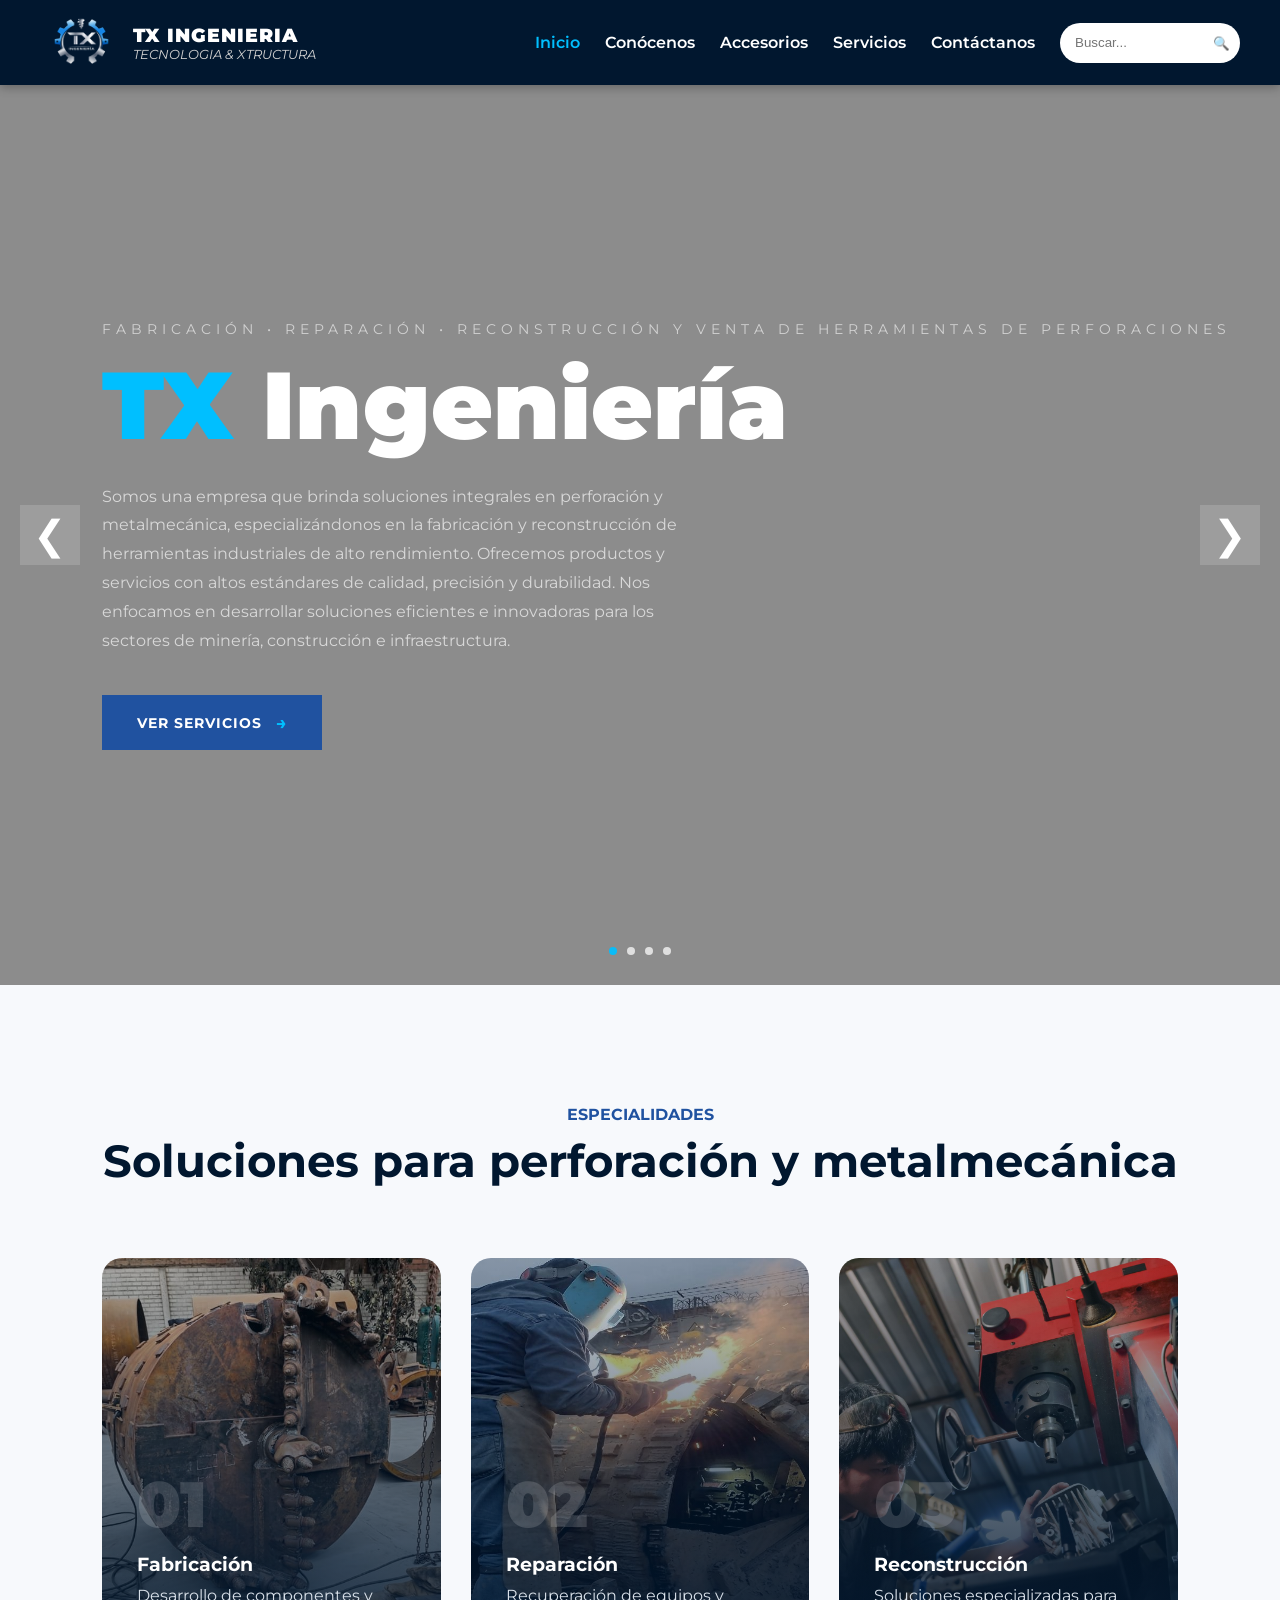
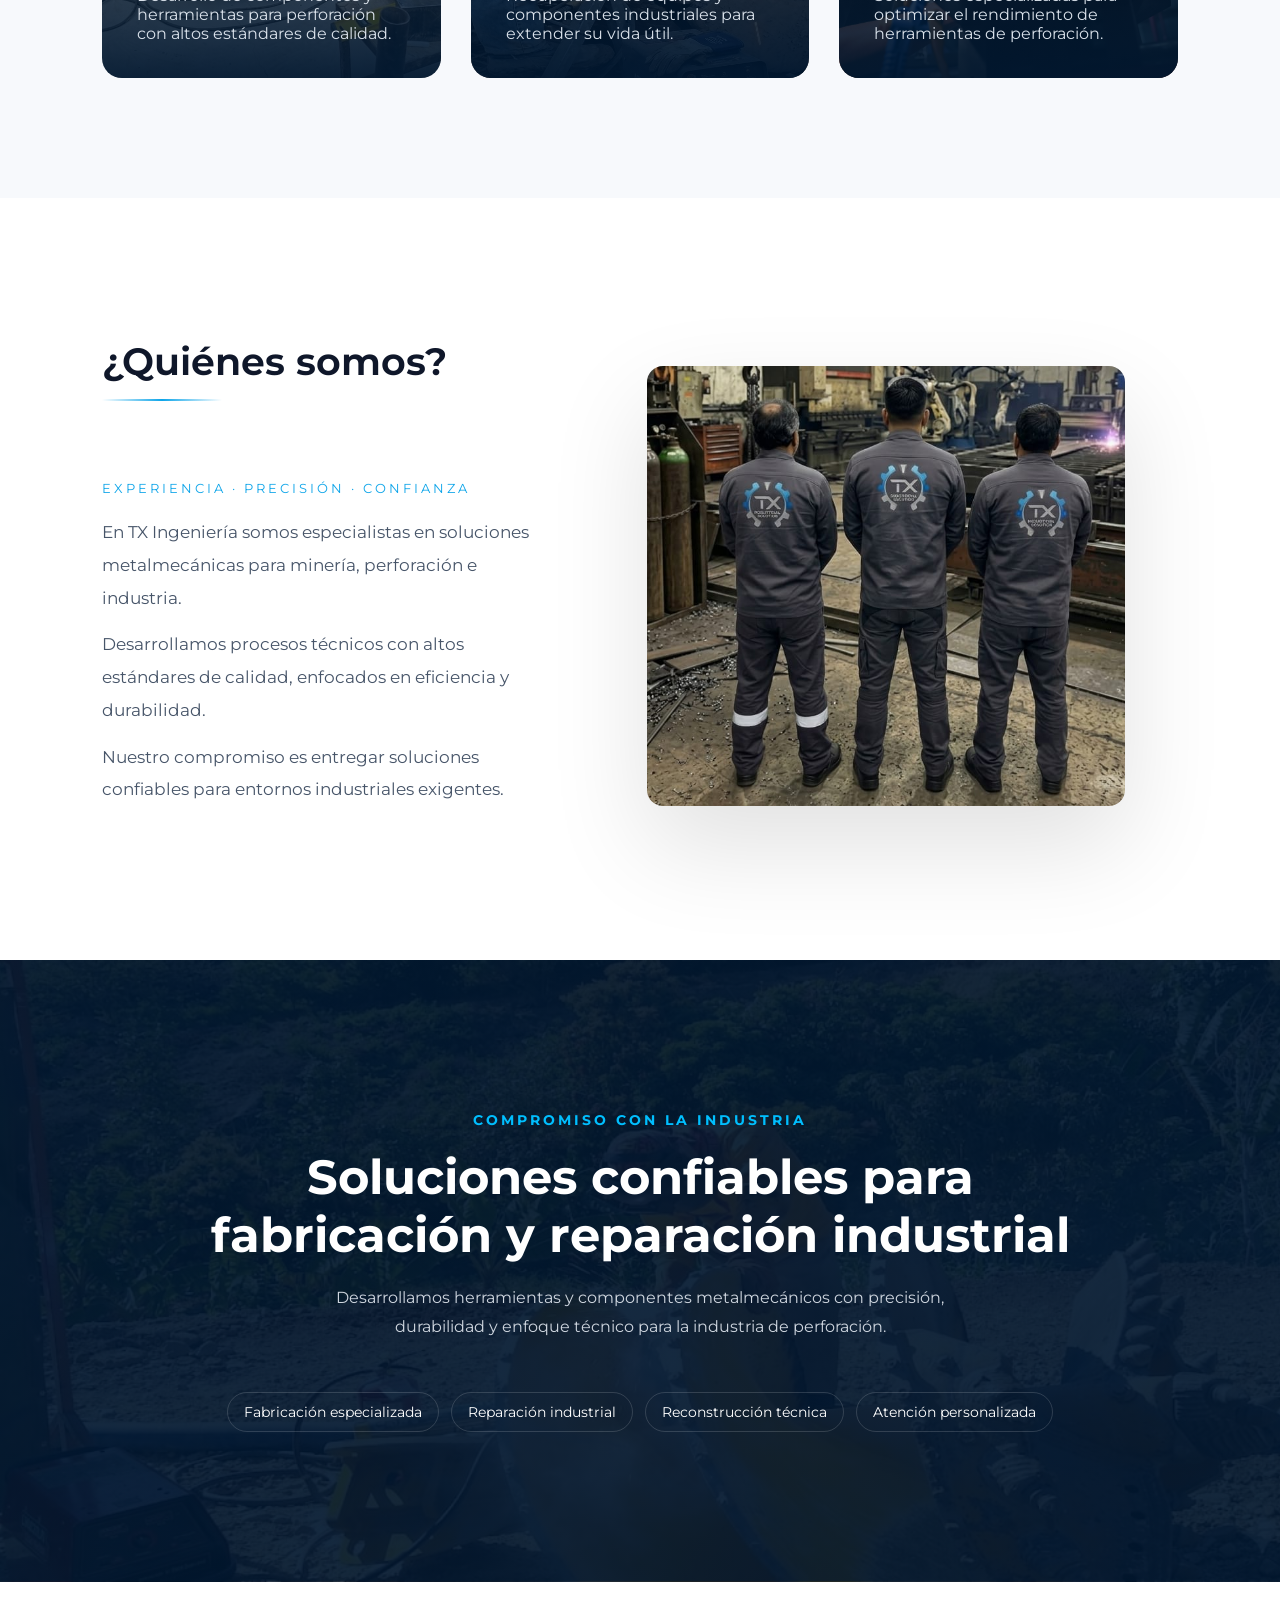
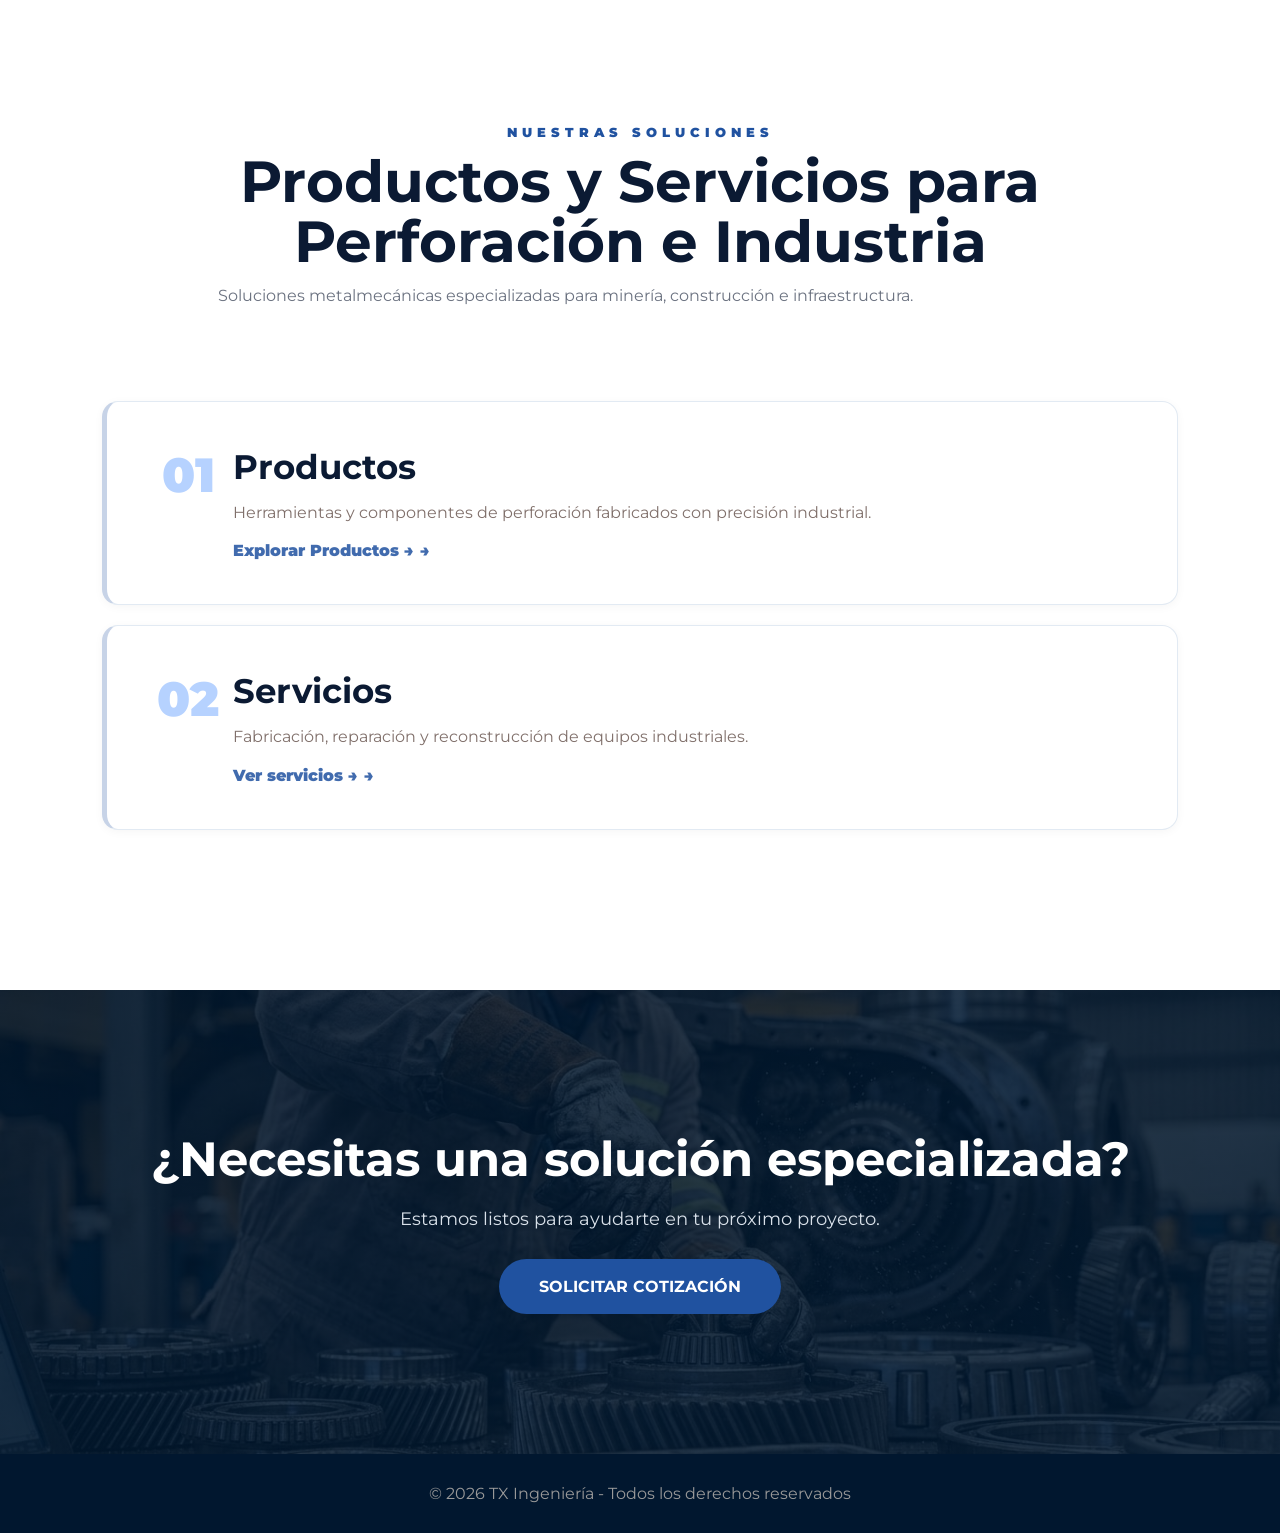
==== index.html @ c8438cda "Add files via upload" ====
<!DOCTYPE html>
<html lang="es">

<head>

<meta charset="UTF-8">
<meta name="viewport" content="width=device-width, initial-scale=1.0">

<title>TX Ingeniería</title>

<link rel="preconnect" href="https://fonts.googleapis.com">
<link rel="preconnect" href="https://fonts.gstatic.com" crossorigin>

<link href="https://fonts.googleapis.com/css2?family=Montserrat:wght@300;400;700;900&display=swap" rel="stylesheet">

<link rel="stylesheet" href="stylesinicio.css">
<link rel="icon" type="image/png" href="imagenes/logotx.png">
<link rel="stylesheet" href="JS/buscador.css">
<link rel="stylesheet" href="WHATSAPP/whatsapp.css">
<script src="WHATSAPP/whatsapp.js" defer></script>
<link rel="stylesheet" href="responsive.css">
</head>

<body>
<!-- NAVBAR -->
<header class="navbar">

  <div class="logo">
    <img src="imagenes/LOGO.png" alt="Logo TX Ingeniería">
    <div class="logo-text">
      <h1>TX INGENIERIA</h1>
      <p>TECNOLOGIA & XTRUCTURA</p>
    </div>
  </div>
  <nav>

    <ul class="menu">

      <!-- INICIO -->
      <li>
         <a class="activo" href="index.html">Inicio</a>      </li>

      <!-- CONÓCENOS -->
      <li>
        <a href="CONOCENOS/CONOCENOS.html">Conócenos</a>
      </li>

      <!-- PRODUCTOS -->
      <li class="dropdown">

        <a href="PRODUCTOS/productos.html">
          Accesorios
        </a>

        <ul class="submenu">

          <li>
            <a href="PRODUCTOS/productos.html#bigpiloto">
              Big Piloto
            </a>
          </li>

          <li>
            <a href="PRODUCTOS/productos.html#basebig">
              Base Big Piloto
            </a>
          </li>

          <li>
            <a href="PRODUCTOS/productos.html#acoplesbauer">
              Acoples Bauer
            </a>
          </li>

          <li>
            <a href="PRODUCTOS/productos.html#picasoverlay">
              Picas Overlay
            </a>
          </li>

          <li>
            <a href="PRODUCTOS/productos.html#portapicas">
              Porta Picas
            </a>
          </li>

          <li>
            <a href="PRODUCTOS/productos.html#portapicas">
              Ver más..
            </a>
          </li>


        </ul>

      </li>

      <!-- SERVICIOS -->
      <li class="dropdown">

        <a href="SERVICIOS/SERVICIOS.html">
          Servicios
        </a>

        <ul class="submenu">

          <li>
            <a href="SERVICIOS/SERVICIOS.html">
              FABRICACION Y REPARACION DE BARRA KELLY
            </a>
          </li>

          <li>
            <a href="SERVICIOS/SERVICIOS.html">
              FABRICACION Y REPARACION DE TANQUES DE LODO 
            </a>
          </li>

          <li>
            <a href="SERVICIOS/SERVICIOS.html">
              FABRICACION Y REPARACION DE PLANTA MEZCLADORA DE BENTONITA
            </a>
          </li>

          <li>
            <a href="SERVICIOS/SERVICIOS.html">
              FABRICACION Y REPARACION DE CORE BARREL DRILLING 
            </a>
          </li>
           <li>
            <a href="SERVICIOS/SERVICIOS.html">
              FABRICACION Y REPARACION DE HÉLICES
            </a>
          </li>
           <li>
            <a href="SERVICIOS/SERVICIOS.html">
              Ver más...
            </a>
          </li>
        </ul>

      </li>
      <!-- CONTACTO -->
      <li>
        <a href="CONTACTO/CONTACTO.html">
          Contáctanos
        </a>
      </li>

      <!-- BUSCADOR -->
    <li>
    <div class="search-container">

        <input
            type="text"
            placeholder="Buscar..."
            id="searchInput"
        >

        <button type="button" id="searchBtn">
            🔍
        </button>

        <div id="searchResults"></div>

    </div>
</li>

    </ul>

  </nav>

</header>

<!-- HERO -->
<!-- HERO SLIDER -->
<section class="hero-slider">

    <div class="slide active">

        <video autoplay muted loop playsinline>
            <source src="videotxing/FONDOINICIO.mp4" type="video/mp4">
        </video>

        <div class="overlay"></div>

        <div class="content">
            <p class="subtitle">
                FABRICACIÓN • REPARACIÓN • RECONSTRUCCIÓN Y VENTA DE HERRAMIENTAS DE PERFORACIONES
            </p>

            <h1 class="title">
                <span>TX</span> Ingeniería
            </h1>

            <p class="description">
                Somos una empresa que brinda soluciones integrales en perforación y metalmecánica, especializándonos en la fabricación y reconstrucción de herramientas industriales de alto rendimiento.

                Ofrecemos productos y servicios con altos estándares de calidad, precisión y durabilidad.

                Nos enfocamos en desarrollar soluciones eficientes e innovadoras para los sectores de minería, construcción e infraestructura.
            </p>

            <a href="SERVICIOS/SERVICIOS.html" class="button">
    VER SERVICIOS
</a>
        </div>

    </div>

    <div class="slide">

        <img src="imagenes/slide1.jpeg" alt="Ingeniería y Construcción">

        <div class="overlay"></div>

        <div class="content">

            <p class="subtitle">ÁREA ESPECIALIZADA</p>

            <h1 class="title">
                Ingeniería y Construcción
            </h1>

            <p class="description">
                Soluciones en proyectos industriales y mineros, con tecnología de punta y seguridad certificada.
            </p>
<a href="SERVICIOS/SERVICIOS.html" class="button">
    VER SERVICIOS
</a>
        </div>

    </div>

    <div class="slide">

        <img src="imagenes/slider02.jpeg" alt="Soluciones Técnicas">

        <div class="overlay"></div>

        <div class="content">

            <p class="subtitle">ÁREA ESPECIALIZADA</p>

            <h1 class="title">
                Soluciones Técnicas
            </h1>

            <p class="description">
                Diseño y optimización de proyectos con equipos especializados en perforación y cimentación.
            </p>
<a href="SERVICIOS/SERVICIOS.html" class="button">
    VER SERVICIOS
</a>
        </div>

    </div>

    <div class="slide">

        <img src="imagenes/slide03.jpeg" alt="Proyectos Destacados">

        <div class="overlay"></div>

        <div class="content">

            <p class="subtitle">ÁREA ESPECIALIZADA</p>

            <h1 class="title">
                Proyectos Destacados
            </h1>

            <p class="description">
                Desarrollo de estructuras y herramientas industriales fabricadas con altos estándares de calidad.
            </p>
<a href="SERVICIOS/SERVICIOS.html" class="button">
    VER SERVICIOS
</a>
        </div>

    </div>

    <button class="slider-btn prev">&#10094;</button>
    <button class="slider-btn next">&#10095;</button>

    <div class="slider-dots">
        <span class="dot active"></span>
        <span class="dot"></span>
        <span class="dot"></span>
        <span class="dot"></span>
    </div>
<!-- estructura inicio -->
</section>
<section class="intro-home">

</section>
<!-- estructura inicio -->

<!-- PANEL -->
<section class="especialidades-home">

    <div class="titulo-home">
        <span>ESPECIALIDADES</span>
        <h2>Soluciones para perforación y metalmecánica</h2>
    </div>

    <div class="especialidades-grid">

        <div class="especialidad-home">
            <img src="imagenes/slider10.jpeg">

            <div class="especialidad-info">
                <span>01</span>
                <h3>Fabricación</h3>
                <p>
                    Desarrollo de componentes y herramientas para perforación con altos estándares de calidad.
                </p>
            </div>
        </div>

        <div class="especialidad-home">
            <img src="imagenes/slider11.jpg">

            <div class="especialidad-info">
                <span>02</span>
                <h3>Reparación</h3>
                <p>
                    Recuperación de equipos y componentes industriales para extender su vida útil.
                </p>
            </div>
        </div>

        <div class="especialidad-home">
            <img src="imagenes/slider03.jpg">

            <div class="especialidad-info">
                <span>03</span>
                <h3>Reconstrucción</h3>
                <p>
                    Soluciones especializadas para optimizar el rendimiento de herramientas de perforación.
                </p>
            </div>
        </div>

    </div>

</section>
<!-- QUIÉNES SOMOS -->
<section class="inicio-nosotros">

    <h2>¿Quiénes somos?</h2>

    <div class="inicio-contenido">

        <div class="inicio-texto">
            <span>Experiencia · Precisión · Confianza</span>

            <p>
                En TX Ingeniería somos especialistas en soluciones metalmecánicas para minería, perforación e industria.
            </p>

            <p>
                Desarrollamos procesos técnicos con altos estándares de calidad, enfocados en eficiencia y durabilidad.
            </p>

            <p>
                Nuestro compromiso es entregar soluciones confiables para entornos industriales exigentes.
            </p>
        </div>

        <div class="inicio-img">
            <img src="imagenes/slider7.jpeg" alt="TX Ingeniería">
        </div>

    </div>
</section>
<!-- COMPROMISO -->
<section class="compromiso-home">

    <div class="compromiso-overlay"></div>

    <div class="compromiso-content">

        <span>COMPROMISO CON LA INDUSTRIA</span>

        <h2>Soluciones confiables para fabricación y reparación industrial</h2>

        <p>
            Desarrollamos herramientas y componentes metalmecánicos con precisión, durabilidad y enfoque técnico para la industria de perforación.
        </p>

        <div class="compromiso-tags">

            <div>Fabricación especializada</div>
            <div>Reparación industrial</div>
            <div>Reconstrucción técnica</div>
            <div>Atención personalizada</div>

        </div>

    </div>

</section>
<!-- NUESTRAS SOLUCIONES -->
 <section class="soluciones-home">

    <div class="titulo-soluciones">
        <span>NUESTRAS SOLUCIONES</span>
        <h2>Productos y Servicios para Perforación e Industria</h2>
        <p>Soluciones metalmecánicas especializadas para minería, construcción e infraestructura.</p>
    </div>

    <div class="soluciones-panel">

        <a href="PRODUCTOS/productos.html" class="panel producto">

            <div class="panel-num">01</div>

            <div class="panel-content">
                <h3>Productos</h3>
                <p>Herramientas y componentes de perforación fabricados con precisión industrial.</p>
                <span>Explorar Productos →</span>
            </div>

        </a>

        <a href="SERVICIOS/SERVICIOS.html" class="panel servicios">

            <div class="panel-num">02</div>

            <div class="panel-content">
                <h3>Servicios</h3>
                <p>Fabricación, reparación y reconstrucción de equipos industriales.</p>
                <span>Ver servicios →</span>
            </div>

        </a>

    </div>

</section>
<!-- CTA -->
<section class="cta-home">

    <div class="cta-home-overlay"></div>

    <div class="cta-home-content">

        <h2>
            ¿Necesitas una solución especializada?
        </h2>

        <p>
            Estamos listos para ayudarte en tu próximo proyecto.
        </p>

        <a href="CONTACTO/CONTACTO.html" class="btn-cta-home">
            SOLICITAR COTIZACIÓN
        </a>

    </div>

</section>

<!-- FOOTER -->
<footer>
  <p>
    © 2026 TX Ingeniería - Todos los derechos reservados
  </p>
</footer>
<script>
const el = document.querySelector(".inicio-img");

if(el){
    const observer = new IntersectionObserver(entries=>{
        entries.forEach(e=>{
            if(e.isIntersecting){
                e.target.classList.add("visible");
            }
        });
    },{threshold:0.3});

    observer.observe(el);
}
</script>

<script src="script.js"></script>

<script src="JS/buscador.js"></script>

</body>
---- stylesinicio.css ----
*{
    margin:0;
    padding:0;
    box-sizing:border-box;
}

body{
    font-family:'Montserrat', sans-serif;
}

.navbar{
    background-color:#01172f;
    display:flex;
    justify-content:space-between;
    align-items:center;
    padding:15px 40px;
    position:sticky;
    top:0;
    z-index:1000;
    box-shadow:0 2px 10px rgba(0,0,0,0.3);
}
.logo {
  display: flex;
  align-items: center;
  gap: 10px;
}

.logo img {
  height: 55px;
}

.logo-text h1 {
  color: #ffffff;
  font-size: 1.2em;
  font-weight: 900;
  letter-spacing: 1px;
}

.logo-text p {
  color: #d1d1d1;
  font-size: 0.8em;
  font-style: italic;
}

nav ul.menu{
    list-style:none;
    display:flex;
    align-items:center;
    gap:25px;
}

nav ul.menu li a{
    color:#ffffff;
    text-decoration:none;
    font-weight:600;
    transition:color 0.3s;
}
nav ul.menu li a:hover{
    color:#00bfff;
}

/* DROPDOWN */
.menu li{
    position: relative;
}
/* SUBMENÚ */
.submenu{
    display: none;
    position: absolute;
    top: 100%;
    left: 0;
    background: white;
    min-width: 240px;
    border-radius: 8px;
    box-shadow: 0 5px 15px rgba(0,0,0,0.25);
    padding: 10px 0;
    z-index: 999;
}
/* ITEMS DEL SUBMENÚ */
.submenu li{
    list-style: none;
}
/* LINKS */
.submenu li a{
    color: #01172f !important;
    display: block;
    padding: 12px 18px;
    text-decoration: none;
    font-size: 14px;
    transition: 0.3s;
}
/* HOVER */
.submenu li a:hover{
    background: #00bfff;
    color: white !important;
}
/* MOSTRAR SUBMENÚ */
.dropdown:hover .submenu{
    display: block;
}
.search-icon{
    font-size:1.2em;
    cursor:pointer;
    color:#ffffff;
    transition:color 0.3s;
}
.search-icon:hover{
    color:#569bb3;
}
.hero{
    position:relative;
    width:100%;
    height:100vh;
    overflow:hidden;
}
.hero video{
    position:absolute;
    top:50%;
    left:50%;
    min-width:100%;
    min-height:100%;
    transform:translate(-50%, -50%);
    object-fit:cover;
}
.overlay{
    position:absolute;
    inset:0;
    background:rgba(0,0,0,0.45);
}
.content{
    position:relative;
    z-index:10;
    width:100%;
    height:100%;
    display:flex;
    flex-direction:column;
    justify-content:center;
    padding-left:8%;
}

.subtitle{
    color:#d1d1d1;
    font-size:14px;
    letter-spacing:5px;
    margin-bottom:20px;
    animation:fadeUp 1s ease;
}

.title{
    font-size:95px;
    font-weight:900;
    line-height:1;
    color:white;
    max-width:900px;
    animation:slideLeft 1.5s ease;
}

.title span{
    color:#00bfff;
    animation:glow 2s infinite alternate;
}

.description{
    margin-top:30px;
    color:#d8d8d8;
    max-width:600px;
    line-height:1.8;
    animation:fadeUp 2s ease;
}

.button{
    display:inline-flex;
    align-items:center;
    justify-content:center;
    gap:14px;

    margin-top:40px;

    width:220px;
    padding:17px 25px;

    border:none;

    background:#2052A0;

    color:#ffffff;

    font-family:'Montserrat', sans-serif;
    font-size:14px;
    font-weight:700;
    letter-spacing:1px;

    text-decoration:none;

    cursor:pointer;

    transition:.35s ease;

    animation:fadeUp 2.5s ease;
}

.button::after{
    content:"→";

    color:#00bfff;

    font-size:1.1rem;

    transition:.35s ease;
}

.button:hover{
    background:#00bfff;

    color:#01172f;

    transform:translateY(-4px);

    box-shadow:0 10px 25px rgba(0,0,0,.25);
}

.button:hover::after{
    color:#01172f;

    transform:translateX(5px);
}
.resultado-item{
    display:flex;
    align-items:center;
    gap:10px;
    padding:10px;
    cursor:pointer;
    border-bottom:1px solid #eee;
}

.resultado-item:hover{
    background:#f5f5f5;
}

.resultado-item img{
    width:50px;
    height:50px;
    object-fit:cover;
    border-radius:6px;
}

.resultado-item span{
    color:#01172f;
    font-size:14px;
    font-weight:600;
}
.panel{
    background:#021533;
    color:white;
    padding:80px 40px;
    text-align:center;
}

.panel h2{
    font-size:32px;
    margin-bottom:50px;
    color:#d6dfe2;
    text-transform:uppercase;
    letter-spacing:2px;
}

.panel-container{
    display:flex;
    flex-wrap:wrap;
    justify-content:center;
    gap:40px;
}

.panel-item{
    background:rgba(255,255,255,0.05);
    border:1px solid rgba(255,255,255,0.2);
    border-radius:10px;
    width:300px;
    padding:25px;
    transition:transform 0.3s, box-shadow 0.3s;
}

.panel-item:hover{
    transform:translateY(-5px);
    box-shadow:0 0 15px rgba(0,198,255,0.5);
}

.panel-item h3{
    color:#ebf6f9;
    margin-bottom:15px;
    font-size:1.3em;
}

.panel-item p{
    color:#d1d1d1;
    font-size:0.95em;
    line-height:1.6;
}

@keyframes slideLeft{
    from{opacity:0;transform:translateX(-100px);}
    to{opacity:1;transform:translateX(0);}
}

@keyframes fadeUp{
    from{opacity:0;transform:translateY(40px);}
    to{opacity:1;transform:translateY(0);}
}

@media(max-width:768px){
    .content{padding:30px;}
    .title{font-size:50px;}
    .panel-container{flex-direction:column;align-items:center;}
}
/* ===========================
   HERO SLIDER
=========================== */

.hero-slider{
    position:relative;
    width:100%;
    height:100vh;
    overflow:hidden;
}

.hero-slider .slide{
    position:absolute;
    inset:0;
    opacity:0;
    transition:opacity 1s ease-in-out;
    pointer-events:none;
}

.hero-slider .slide.active{
    opacity:1;
    pointer-events:auto;
}

.hero-slider video,
.hero-slider img{
    width:100%;
    height:100%;
    object-fit:cover;
    position:absolute;
    inset:0;
}

.slider-btn{
    position:absolute;
    top:50%;
    transform:translateY(-50%);
    background:rgba(255,255,255,0.15);
    border:none;
    color:white;
    font-size:40px;
    width:60px;
    height:60px;
    cursor:pointer;
    z-index:50;
    transition:0.3s;
}

.slider-btn:hover{
    background:rgba(255,255,255,0.35);
}

.prev{
    left:20px;
}

.next{
    right:20px;
}

.slider-dots{
    position:absolute;
    bottom:30px;
    left:50%;
    transform:translateX(-50%);
    display:flex;
    gap:10px;
    z-index:50;
}
.dot{
    width:8px;
    height:8px;
    border-radius:50%;
    background:rgba(255, 255, 255, 0.727);
    cursor:pointer;
}

.dot.active{
    background:#00bfffed;
}

footer {
  text-align: center;
  padding: 30px;
  background: #01172f;
  color: #999999;
}
nav ul.menu li a:hover,
nav ul.menu li a.activo{
    color:#00bfff;
}
/* =====================================
   QUIENES SOMOS
===================================== */

.inicio-nosotros{
    padding:140px 8%;
    background:#ffffff;
}

/* =========================
   TITULO
========================= */
.inicio-nosotros > h2{
    text-align:left;
    font-size:2.4rem;
    font-weight:650;
    color:#0f172a;
    margin-bottom:80px;
    max-width:1200px;
    margin-left:auto;
    margin-right:auto;
}

.inicio-nosotros > h2::after{
    content:"";
    display:block;
    width:120px;
    height:2px;
    margin-top:14px;
    background:linear-gradient(90deg, transparent, #0ea5e9, transparent);
}

/* =========================
   CONTENIDO
========================= */
.inicio-contenido{
    display:flex;
    align-items:flex-start;
    justify-content:space-between;
    gap:90px;
    max-width:1200px;
    margin:auto;
}

/* =========================
   TEXTO
========================= */
.inicio-texto span{
    display:block;
    font-size:.8rem;
    letter-spacing:3px;
    text-transform:uppercase;
    color:#0ea5e9;
    margin-bottom:20px;
}

.inicio-texto p{
    font-size:1.05rem;
    line-height:1.95;
    color:#475569;
    margin-bottom:14px;
}

/* =========================
   IMAGEN (FIX PRINCIPAL)
========================= */

/* estado base visible SIEMPRE */
.inicio-img{
    align-self:flex-start; /* evita que baje */
}

.inicio-img img{
    margin-top:-115px; /* 🔥 sube la imagen (ajusta si quieres más o menos) */
}
.inicio-img{
    position:relative;
    opacity:1;               /* 🔥 FIX: antes estaba siendo oculto por JS */
    transform:none;          /* 🔥 FIX */
    transition:all .8s ease;
}

.inicio-img img{
    width:90%;
    height:440px;
    object-fit:cover;
    border-radius:16px;
    box-shadow:0 40px 100px rgba(0,0,0,.12);
    transition:all .6s ease;
}

/* hover elegante */
.inicio-img img:hover{
    transform:translateY(-6px) scale(1.01);
    box-shadow:0 60px 140px rgba(0,0,0,.18);
}

/* SCROLL REVEAL (opcional)*/
.inicio-img.visible{
    opacity:1;
    transform:translateY(0);
}

/* si quieres reveal también del bloque */
.inicio-contenido.visible{
    opacity:1;
    transform:translateY(0);
}
/* =====================================
   ESPECIALIDADES
===================================== */

.especialidades-home{
    padding:120px 8%;
    background:#f7f9fc;
}

.titulo-home{
    text-align:center;
    margin-bottom:70px;
}

.titulo-home span{
    color:#2052A0;
    font-weight:700;
}

.titulo-home h2{
    font-size:2.8rem;
    color:#01172f;
    margin-top:10px;
}

.especialidades-grid{
    display:grid;
    grid-template-columns:repeat(auto-fit,minmax(320px,1fr));
    gap:30px;
}

.especialidad-home{
    height:420px;
    border-radius:20px;
    overflow:hidden;
    position:relative;
}

.especialidad-home img{
    width:100%;
    height:100%;
    object-fit:cover;
    transition:.6s;
}

.especialidad-home:hover img{
    transform:scale(1.08);
}

.especialidad-info{
    position:absolute;
    inset:0;
    background:linear-gradient(
    to top,
    rgba(1,23,47,.95),
    rgba(1,23,47,.2)
    );

    padding:35px;

    display:flex;
    flex-direction:column;
    justify-content:flex-end;
}

.especialidad-info span{
    font-size:4rem;
    color:rgba(255,255,255,.15);
    font-weight:900;
}

.especialidad-info h3{
    color:white;
    margin:10px 0;
}

.especialidad-info p{
    color:#d9e1ea;
}

/* =====================================
   PORQUE ELEGIRNOS
===================================== */

.porque-home{
    padding:120px 8%;
}

.porque-grid{
    display:grid;
    grid-template-columns:repeat(auto-fit,minmax(280px,1fr));
    gap:25px;
}

.porque-item{
    background:white;
    padding:35px;
    border-left:5px solid #2052A0;
    border-radius:12px;
    box-shadow:0 10px 25px rgba(0,0,0,.06);

    transition:.3s;
}

.porque-item:hover{
    transform:translateY(-8px);
}

/* =====================================
   CTA FINAL
===================================== */

.cta-home{
    position:relative;

    background:
    linear-gradient(
        rgba(1,23,47,.85),
        rgba(1,23,47,.85)
    ),
    url("imagenes/slider07.jpg");

    background-size:cover;
    background-position:center;

    text-align:center;

    padding:140px 8%;
}


.cta-home-content{
    position:relative;
    z-index:2;

    color:white;
}


.cta-home h2{
    font-size:3rem;
    margin-bottom:20px;

    color:white;
}


.cta-home p{
    font-size:1.1rem;
    margin-bottom:30px;

    color:#d9e1ea;
}


.btn-cta-home{
    display:inline-block;

    padding:18px 40px;

    border-radius:50px;

    background:#2052A0;

    color:white;

    text-decoration:none;

    font-weight:700;

    transition:.4s;
}


.btn-cta-home:hover{
    transform:translateY(-5px);

    background:#00bfff;

    box-shadow:
    0 15px 30px rgba(0,191,255,.4);
}
/* =====================================
   COMPROMISO
===================================== */
.compromiso-home{
    position:relative;
    padding:150px 8%;
    background:
    linear-gradient(rgba(1,23,47,.92), rgba(1,23,47,.92)),
    url("imagenes/slider08.jpg");
    background-size:cover;
    background-position:center;
    text-align:center;
}

.compromiso-content{
    position:relative;
    z-index:2;
    max-width:900px;
    margin:auto;
}

.compromiso-content span{
    color:#00bfff;
    font-weight:700;
    letter-spacing:3px;
    font-size:.85rem;
}

.compromiso-content h2{
    color:white;
    font-size:3rem;
    margin:20px 0;
    line-height:1.2;
}

.compromiso-content p{
    color:#cfd6df;
    max-width:700px;
    margin:0 auto;
    line-height:1.8;
}

/* TAGS */
.compromiso-tags{
    margin-top:50px;
    display:flex;
    flex-wrap:wrap;
    justify-content:center;
    gap:12px;
}

.compromiso-tags div{
    border:1px solid rgba(255,255,255,.15);
    padding:10px 16px;
    border-radius:30px;
    color:white;
    font-size:.9rem;
    transition:.3s;
    position:relative;
    overflow:hidden;
}

/* brillo */
.compromiso-tags div::before{
    content:"";
    position:absolute;
    top:0;
    left:-100%;
    width:100%;
    height:100%;
    background:linear-gradient(120deg, transparent, rgba(0,191,255,.2), transparent);
    transition:.6s;
}

.compromiso-tags div:hover::before{
    left:100%;
}

.compromiso-tags div:hover{
    border-color:#00bfff;
    color:#00bfff;
}
/* ==========================
   SOLUCIONES HOME
========================== */
.soluciones-home{
    padding:140px 8%;
    background:#ffffff;
}

/* TITULO */
.titulo-soluciones{
    max-width:900px;
    margin:0 auto;
    text-align:center;
}
.titulo-soluciones span{
    color:#2052A0;
    font-weight:900;
    letter-spacing:5px;
    font-size:.8rem;
}

.titulo-soluciones h2{
    font-size:3.6rem;
    color:#0b1a33;
    line-height:1.05;
    margin:10px 0;
}

.titulo-soluciones p{
    color:#6b7280;
    max-width:750px;
    line-height:1.8;
}

/* CONTENEDOR */
.soluciones-panel{
    margin-top:90px;
}
.panel-content{
    flex:5;
    text-align:left;
}
/* 🔥 TARJETAS VISIBLES DESDE EL INICIO */
.panel{
    padding:44px 36px;
    margin-bottom:20px;

    display:flex;
    justify-content:space-between;
    align-items:flex-start;

    position:relative;

    background:#ffffff;

    border:1px solid #e2eaf3;
    border-left:5px solid rgba(32,82,160,.25);

    border-radius:16px;

    transition:.3s ease;

    /* 🔥 base importante: ya no se ve plano */
    box-shadow:
        0 2px 10px rgba(0,0,0,.04),
        inset 0 0 0 1px rgba(255,255,255,.6);
}

/* 🔥 HOVER MÁS FUERTE Y PRO */
.panel:hover{
    transform:translateY(-8px);

    border-left:5px solid #9cc1fc;

    box-shadow:
        0 20px 50px rgba(143, 143, 143, 0.27),
        0 3px 12px rgba(0,0,0,.06);
}

/* 🔥 EFECTO LUZ SUAVE */
.panel::after{
    content:"";
    position:absolute;
    inset:0;
    border-radius:16px;

    background:linear-gradient(
        135deg,
        rgba(154, 153, 153, 0.055),
        transparent 60%
    );

    opacity:0;
    transition:.3s ease;
}

.panel:hover::after{
    opacity:1;
}

/* NÚMERO INDUSTRIAL */
.panel-num{
    font-size:3rem;
    font-weight:900;
    color:#b6d2ff;
    min-width:90px;
    transition:.3s ease;
}

.panel:hover .panel-num{
    color:#9cc1fc;
    transform:scale(1.06);
}

/* CONTENIDO */
.panel-content{
    flex:1;
}

.panel-content h3{
    font-size:2.1rem;
    color:#0b1a33;
    margin:0;
    transition:.2s;
}

.panel:hover .panel-content h3{
    color:#2052A0;
}

/* TEXTO */
.panel-content p{
    margin-top:12px;
    color:#80706b;
    max-width:720px;
    line-height:1.8;
}

/* CTA */
.panel span{
    display:inline-block;
    margin-top:14px;
    color:#2052A0;
    font-weight:900;
    opacity:.85;
    transition:.25s ease;
}

.panel span::after{
    content:"→";
    margin-left:6px;
}

.panel:hover span{
    opacity:1;
    transform:translateX(8px);
}
---- JS/buscador.css ----
#searchInput{
    background-color: white !important;
    color: black !important;
    opacity: 1 !important;
}

.search-container{
    position: relative;
    display: flex;
    align-items: center;
}
#searchInput{
    background: #fff !important;
    color: #000 !important;
}
#searchInput{
    width: 180px;
    height: 40px;
    border: none;
    outline: none;
    border-radius: 25px;
    padding: 0 40px 0 15px;

    background: #fff;
    color: #000;       
}

#searchBtn{
    position: absolute;
    right: 10px;
    top: 50%;
    transform: translateY(-50%);
    background: none;
    border: none;
    cursor: pointer;
}

#searchResults{

    position: absolute !important;

    top: 45px !important;

    left: 0 !important;

    width: 300px !important;

    background: white !important;

    border-radius: 10px !important;

    box-shadow: 0 5px 15px rgba(0,0,0,.15) !important;

    max-height: 350px !important;

    overflow-y: auto !important;

    z-index: 99999 !important;

    display: none;
}

.resultado-item{

    display: flex !important;

    align-items: center !important;

    gap: 10px !important;

    padding: 10px !important;

    cursor: pointer !important;

    border-bottom: 1px solid #eee !important;
}

.resultado-item:hover{
    background: #f5f5f5 !important;
}

.resultado-item img{

    width: 50px !important;

    height: 50px !important;

    object-fit: cover !important;

    border-radius: 5px !important;
}
.resultado-item span{
    color: black !important;
    font-size: 14px !important;
}
---- responsive.css ----
/* Ajustes compartidos para pantallas pequeñas y medianas */
html { overflow-x: hidden; }
img, video { max-width: 100%; }
.menu-toggle {
  display: none;
  width: 44px;
  height: 44px;
  border: 1px solid rgba(255,255,255,.45);
  border-radius: 8px;
  color: #fff;
  background: transparent;
  font-size: 1.5rem;
  cursor: pointer;
}

@media (max-width: 900px) {
  .navbar {
    padding: 12px 20px !important;
    flex-wrap: wrap;
    gap: 10px;
  }
  .logo { min-width: 0; }
  .logo img { height: 44px !important; width: auto; }
  .logo-text h1 { font-size: 1rem !important; }
  .logo-text p { font-size: .65rem !important; }
  .menu-toggle { display: none; }
  .navbar nav { width: 100%; display: block; }
  nav ul.menu {
    display: flex !important;
    flex-direction: column;
    align-items: stretch !important;
    gap: 0 !important;
    padding: 10px 0 4px;
  }
  nav ul.menu > li { width: 100%; }
  nav ul.menu > li > a {
    display: block;
    padding: 13px 4px;
  }
  .submenu {
    position: static !important;
    min-width: 0 !important;
    margin: 0 0 6px;
    box-shadow: none !important;
    border-radius: 6px !important;
    background: #f4f7fb !important;
  }
  .dropdown:hover .submenu { display: none; }
  .dropdown.submenu-open .submenu { display: block !important; }
  .submenu li a { padding: 11px 14px !important; font-size: .78rem !important; }
  .search-container { width: 100%; margin: 6px 0; }
  .search-container input { width: calc(100% - 46px) !important; }
  #searchResults { width: 100% !important; left: 0 !important; }

  .hero-slider, .hero, .hero-conocenos, .hero-servicios { height: min(720px, calc(100vh - 80px)) !important; min-height: 540px; }
  .content, .hero-content { padding: 72px 24px 56px !important; }
  .title, .hero-content h1 { font-size: clamp(2.1rem, 10vw, 3.5rem) !important; }
  .subtitle, .hero-content span { letter-spacing: 2px !important; font-size: .72rem !important; }
  .description, .hero-content p { font-size: .95rem !important; line-height: 1.65 !important; }
  .slider-btn { width: 42px !important; height: 42px !important; font-size: 28px !important; }
  .prev { left: 8px !important; } .next { right: 8px !important; }
  .button { margin-top: 24px !important; width: 100%; max-width: 260px; }

  .inicio-nosotros, .especialidades-home, .soluciones-home, .compromiso-home, .cta-home,
  .esencia, .valores, .contacto, .intro-servicios, .servicios-section { padding: 70px 24px !important; }
  .inicio-nosotros > h2 { margin-bottom: 34px !important; font-size: 2rem !important; }
  .inicio-contenido, .esencia, .contacto-container, .detalle-container, .carrusel-section {
    display: flex !important; flex-direction: column !important; gap: 32px !important;
  }
  .inicio-img img { width: 100% !important; height: auto !important; min-height: 260px; margin-top: 0 !important; }
  .especialidades-grid, .porque-grid, .servicios-grid, .productos-grid { grid-template-columns: 1fr !important; }
  .especialidad-home { height: 340px !important; }
  .titulo-home, .titulo-soluciones { margin-bottom: 38px !important; }
  .titulo-home h2, .titulo-soluciones h2, .compromiso-content h2, .cta-home h2 { font-size: clamp(1.9rem, 8vw, 2.6rem) !important; }
  .soluciones-panel { margin-top: 42px !important; }
  .panel { padding: 28px 22px !important; flex-direction: column !important; gap: 12px; }
  .panel-num { font-size: 2.3rem !important; }
  .panel-content h3 { font-size: 1.7rem !important; }
  .compromiso-tags { justify-content: flex-start !important; margin-top: 32px !important; }

  form { width: min(100% - 32px, 620px) !important; margin-left: auto !important; margin-right: auto !important; padding: 24px !important; }
  input, textarea, select { max-width: 100%; }
  .login-wrap { padding: 36px 18px !important; }
  .login-box, .registro-box { width: 100% !important; grid-template-columns: 1fr !important; }
  .lado-info { display: none; }
  .breadcrumb { padding: 18px 24px !important; }
  footer { padding: 24px 18px !important; font-size: .82rem; }
}

@media (max-width: 480px) {
  .navbar { padding: 10px 14px !important; }
  .logo { gap: 7px !important; }
  .logo img { height: 38px !important; }
  .logo-text p { display: none; }
  .hero-slider, .hero, .hero-conocenos, .hero-servicios { min-height: 510px; }
  .content, .hero-content { padding-left: 20px !important; padding-right: 20px !important; }
  .description { max-height: 11em; overflow: auto; }
  .especialidad-info { padding: 24px !important; }
  .compromiso-tags div { width: 100%; text-align: center; }
}
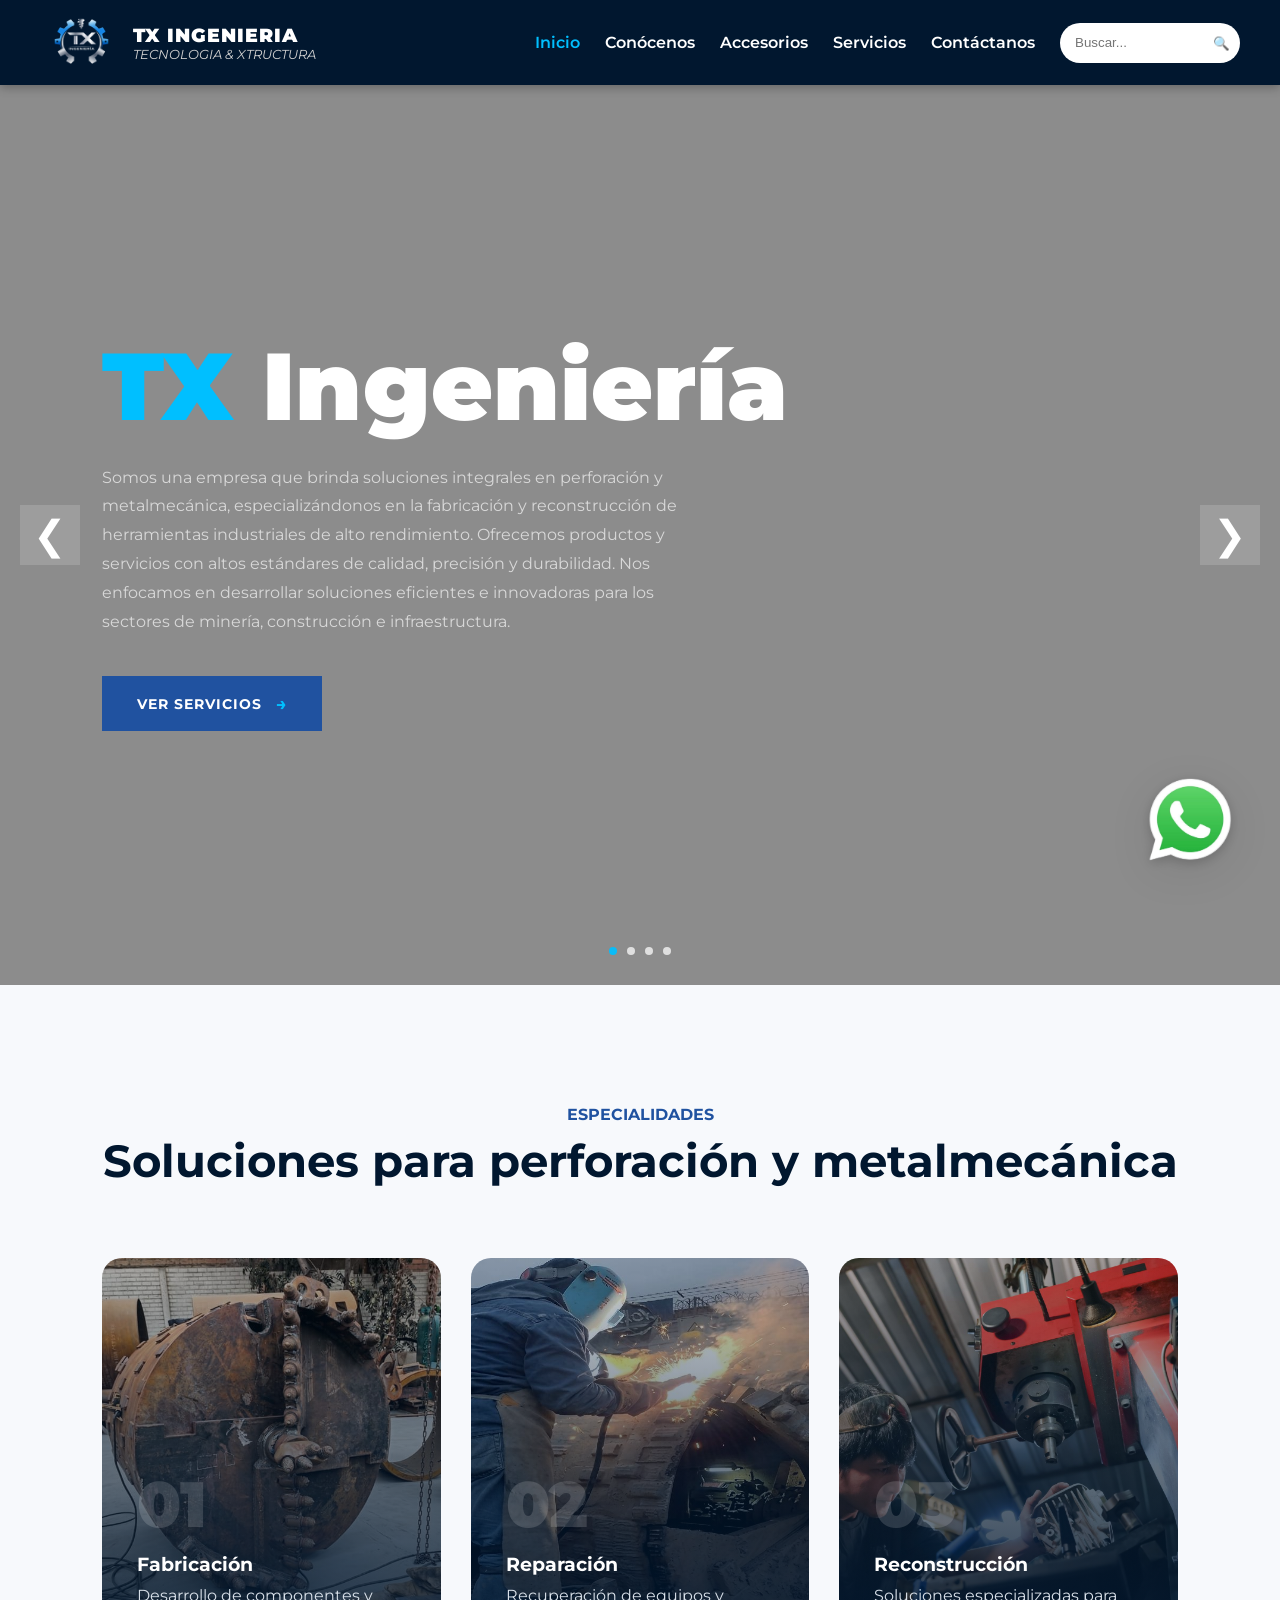
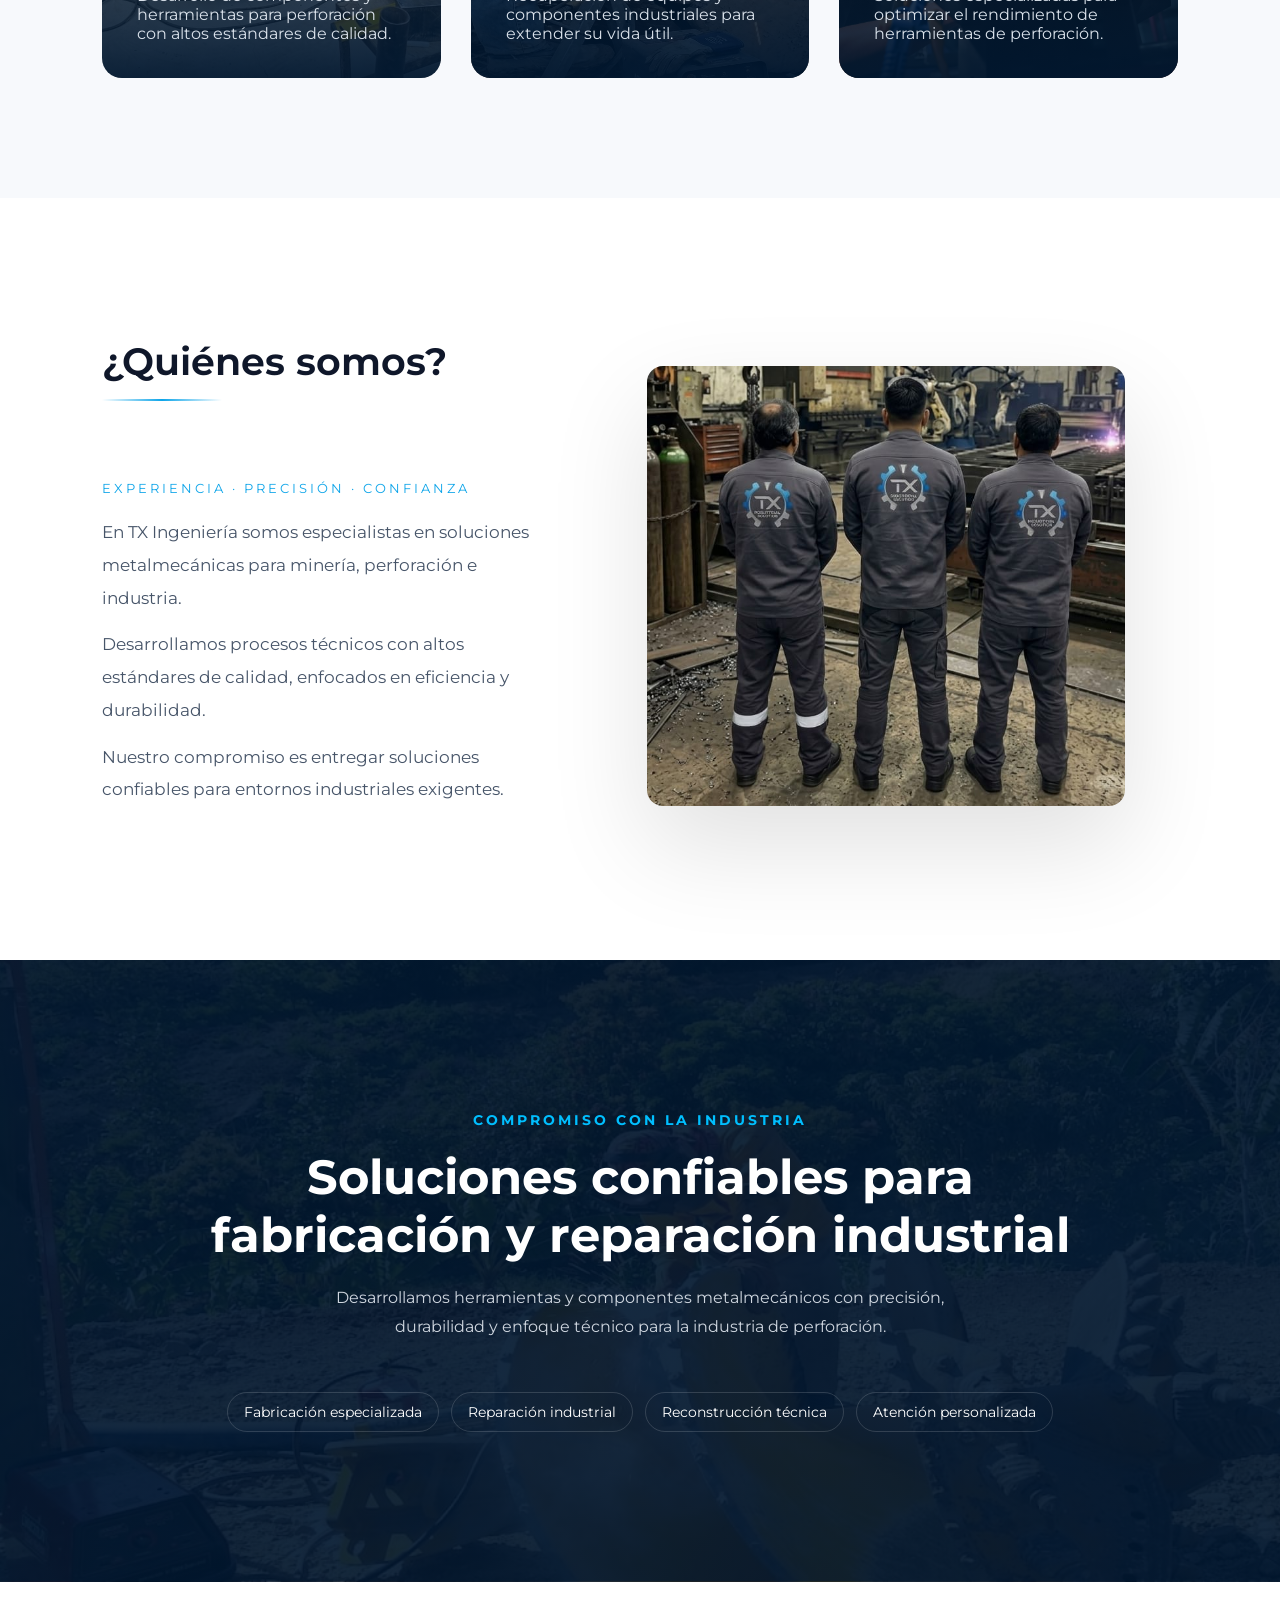
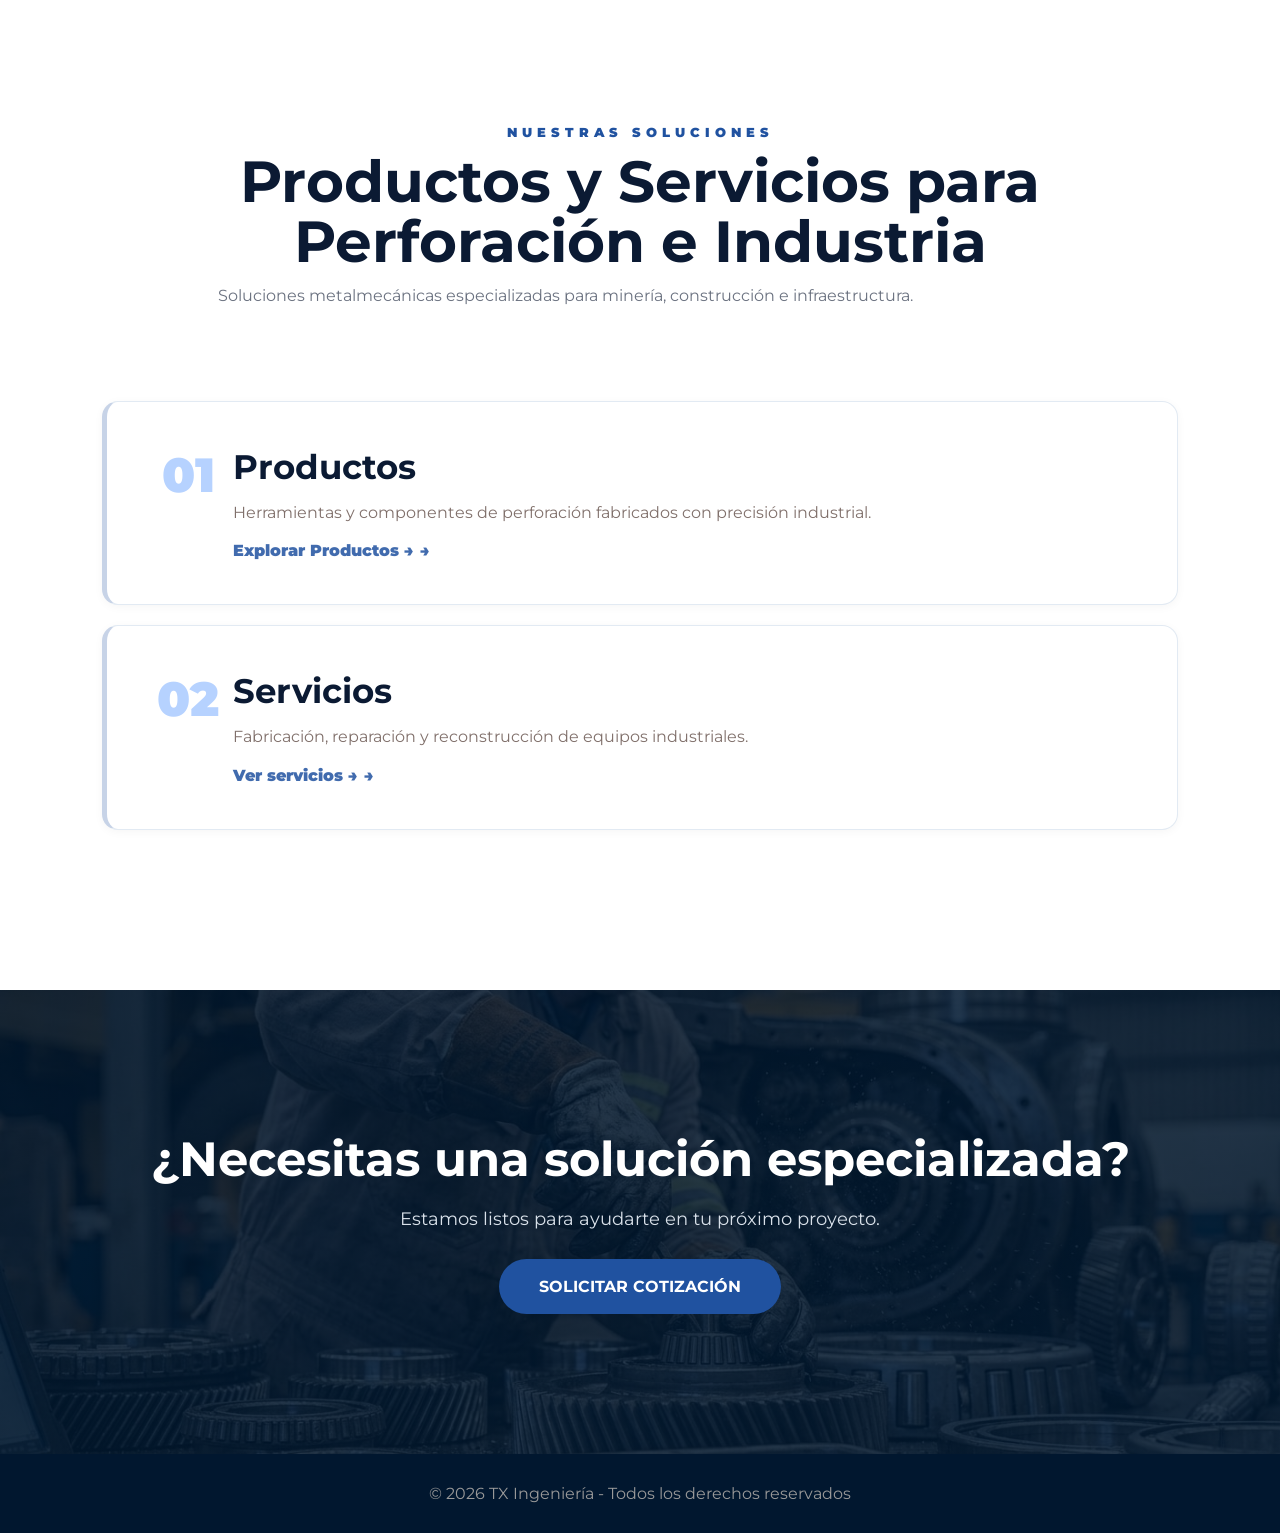
==== commit 039d69ae: "Update index.html" ====
--- a/index.html
+++ b/index.html
@@ -185,9 +185,6 @@
         <div class="overlay"></div>
 
         <div class="content">
-            <p class="subtitle">
-                FABRICACIÓN • REPARACIÓN • RECONSTRUCCIÓN Y VENTA DE HERRAMIENTAS DE PERFORACIONES
-            </p>
 
             <h1 class="title">
                 <span>TX</span> Ingeniería
--- a/WHATSAPP/whatsapp.css
+++ b/WHATSAPP/whatsapp.css
@@ -0,0 +1,23 @@
+.whatsapp-float{
+    position: fixed;
+    bottom: 5px;
+    right: 15px;
+    width: 150px;
+    height: 150px;
+    z-index: 9999;
+    transition: transform .3s;
+}
+
+.whatsapp-float img{
+    width: 100%;
+    height: 100%;
+    object-fit: contain;
+
+    filter:
+        drop-shadow(0 3px 6px rgba(0,0,0,0.18))
+        drop-shadow(0 10px 20px rgba(0,0,0,0.08));
+}
+
+.whatsapp-float:hover{
+    transform: scale(1.1);
+}
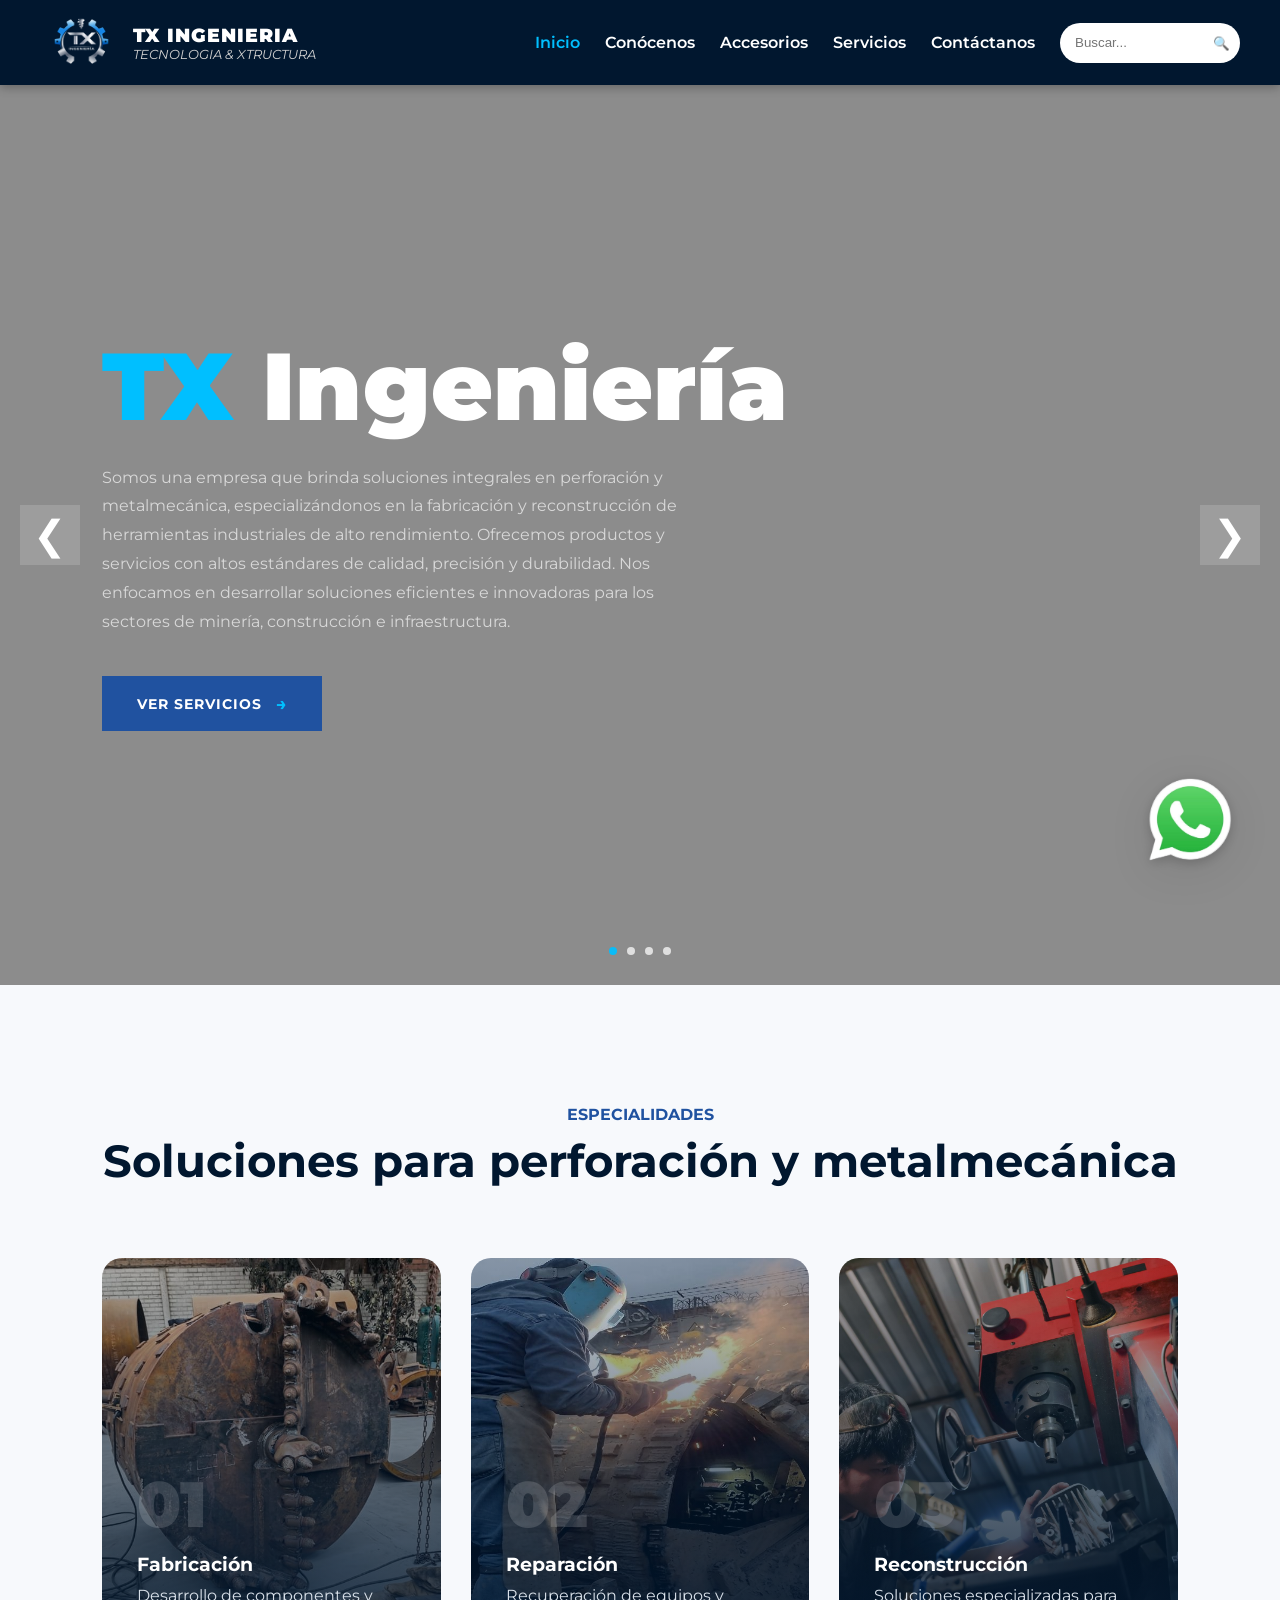
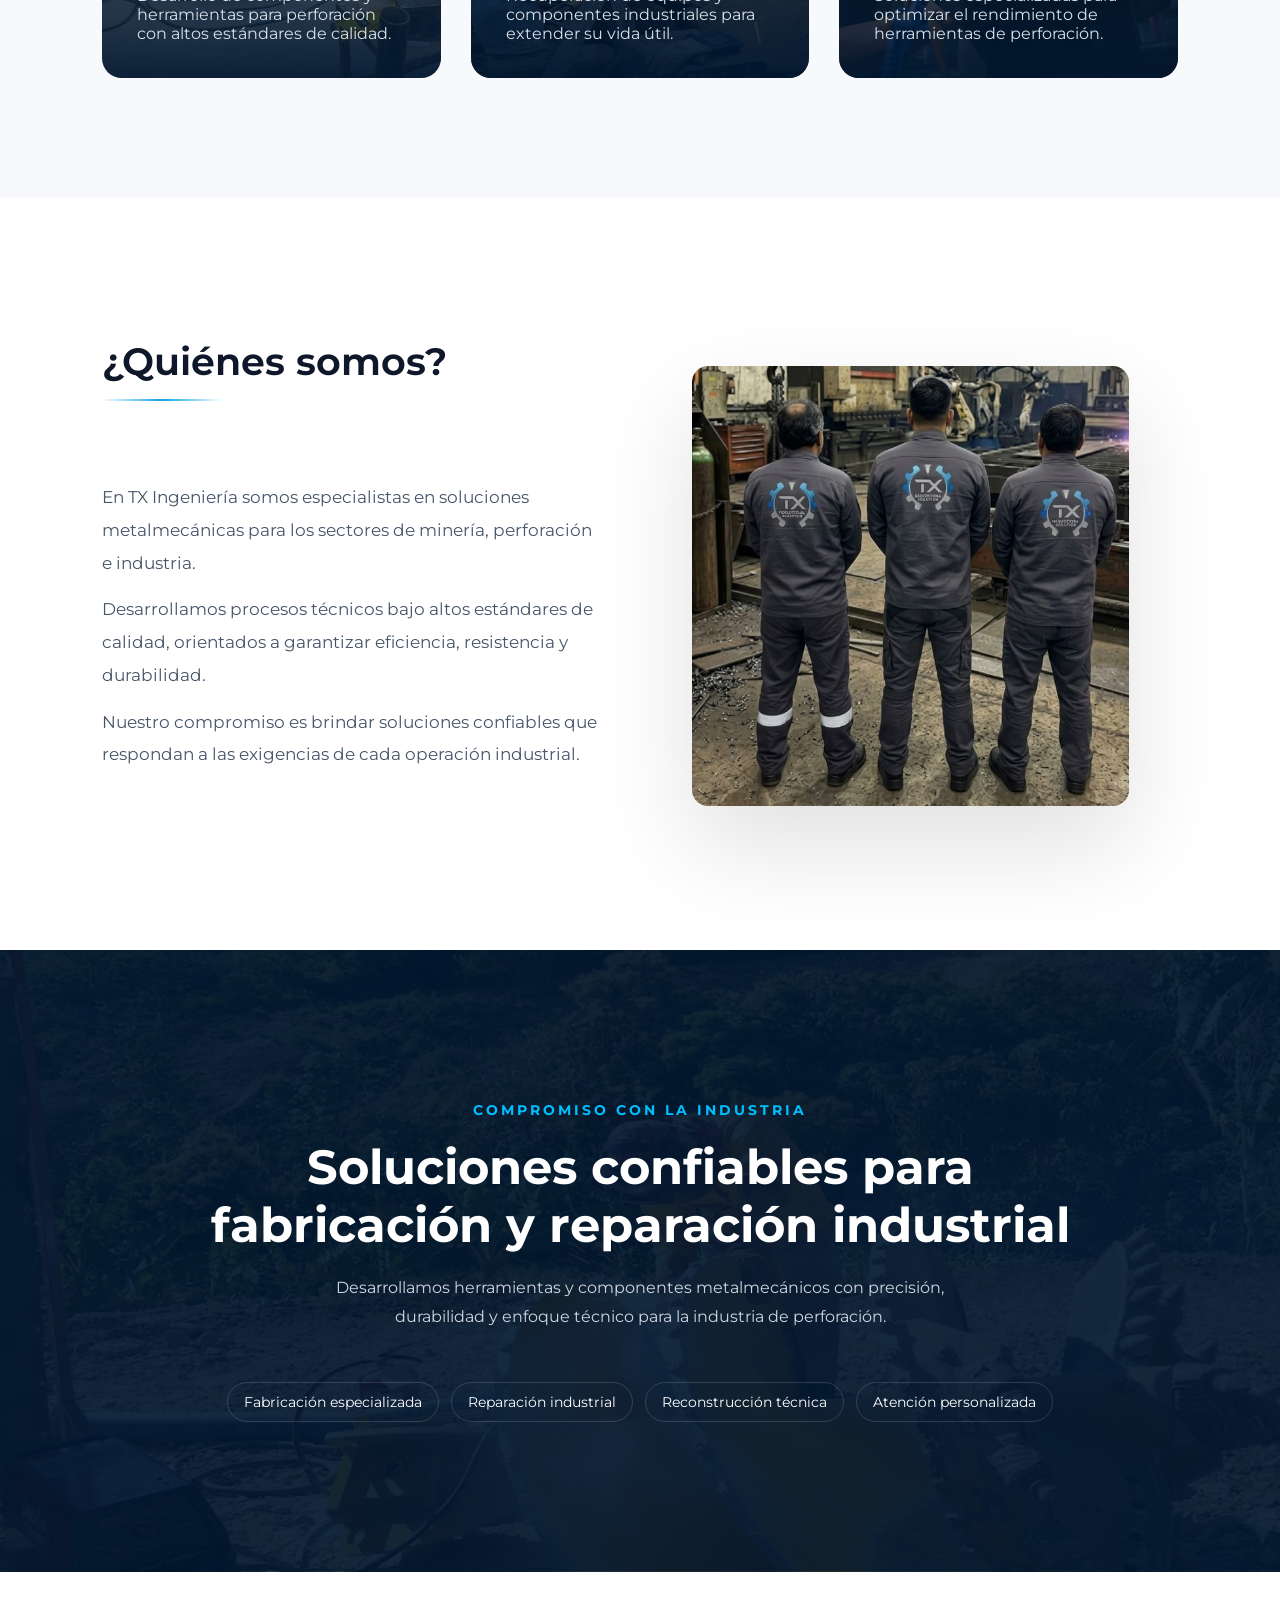
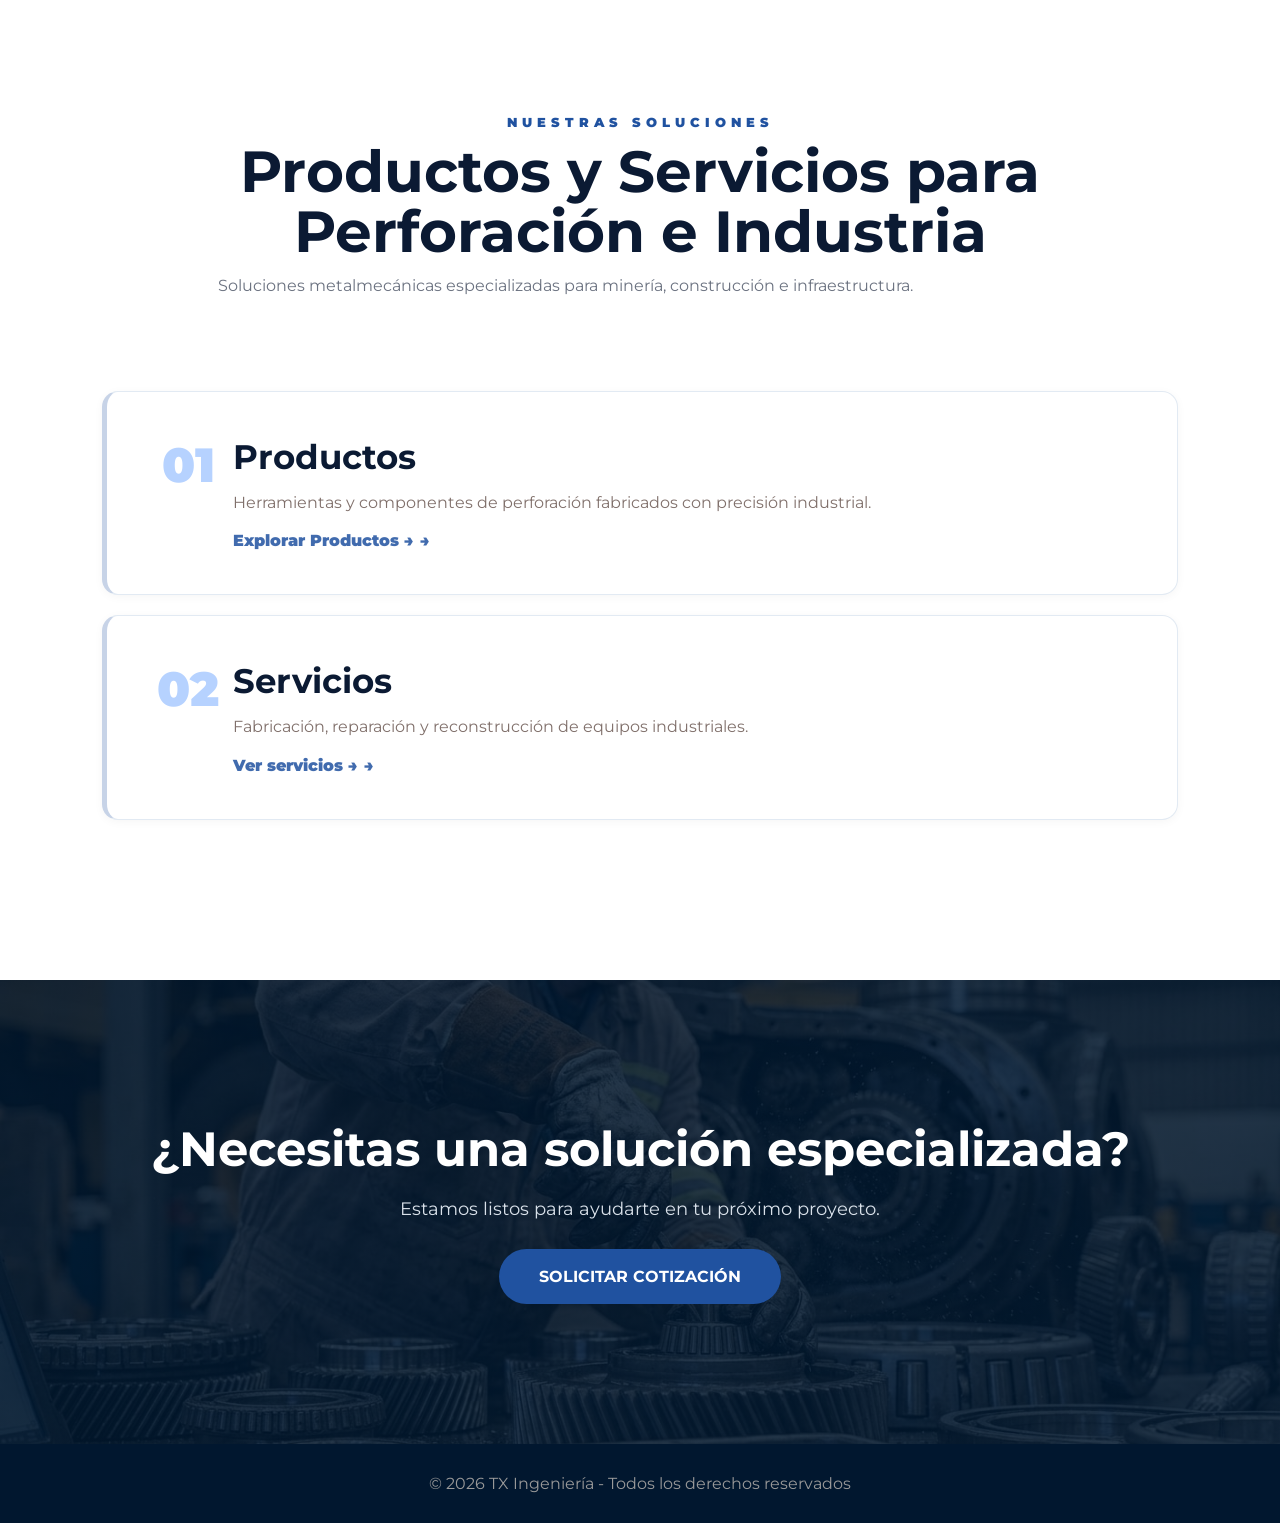
==== commit 0172de50: "Update index.html" ====
--- a/index.html
+++ b/index.html
@@ -350,18 +350,17 @@
     <div class="inicio-contenido">
 
         <div class="inicio-texto">
-            <span>Experiencia · Precisión · Confianza</span>
-
             <p>
-                En TX Ingeniería somos especialistas en soluciones metalmecánicas para minería, perforación e industria.
+                En TX Ingeniería somos especialistas en soluciones metalmecánicas para los sectores de minería, perforación e industria.
+
             </p>
 
             <p>
-                Desarrollamos procesos técnicos con altos estándares de calidad, enfocados en eficiencia y durabilidad.
+                Desarrollamos procesos técnicos bajo altos estándares de calidad, orientados a garantizar eficiencia, resistencia y durabilidad.
             </p>
 
             <p>
-                Nuestro compromiso es entregar soluciones confiables para entornos industriales exigentes.
+                Nuestro compromiso es brindar soluciones confiables que respondan a las exigencias de cada operación industrial.
             </p>
         </div>
 
